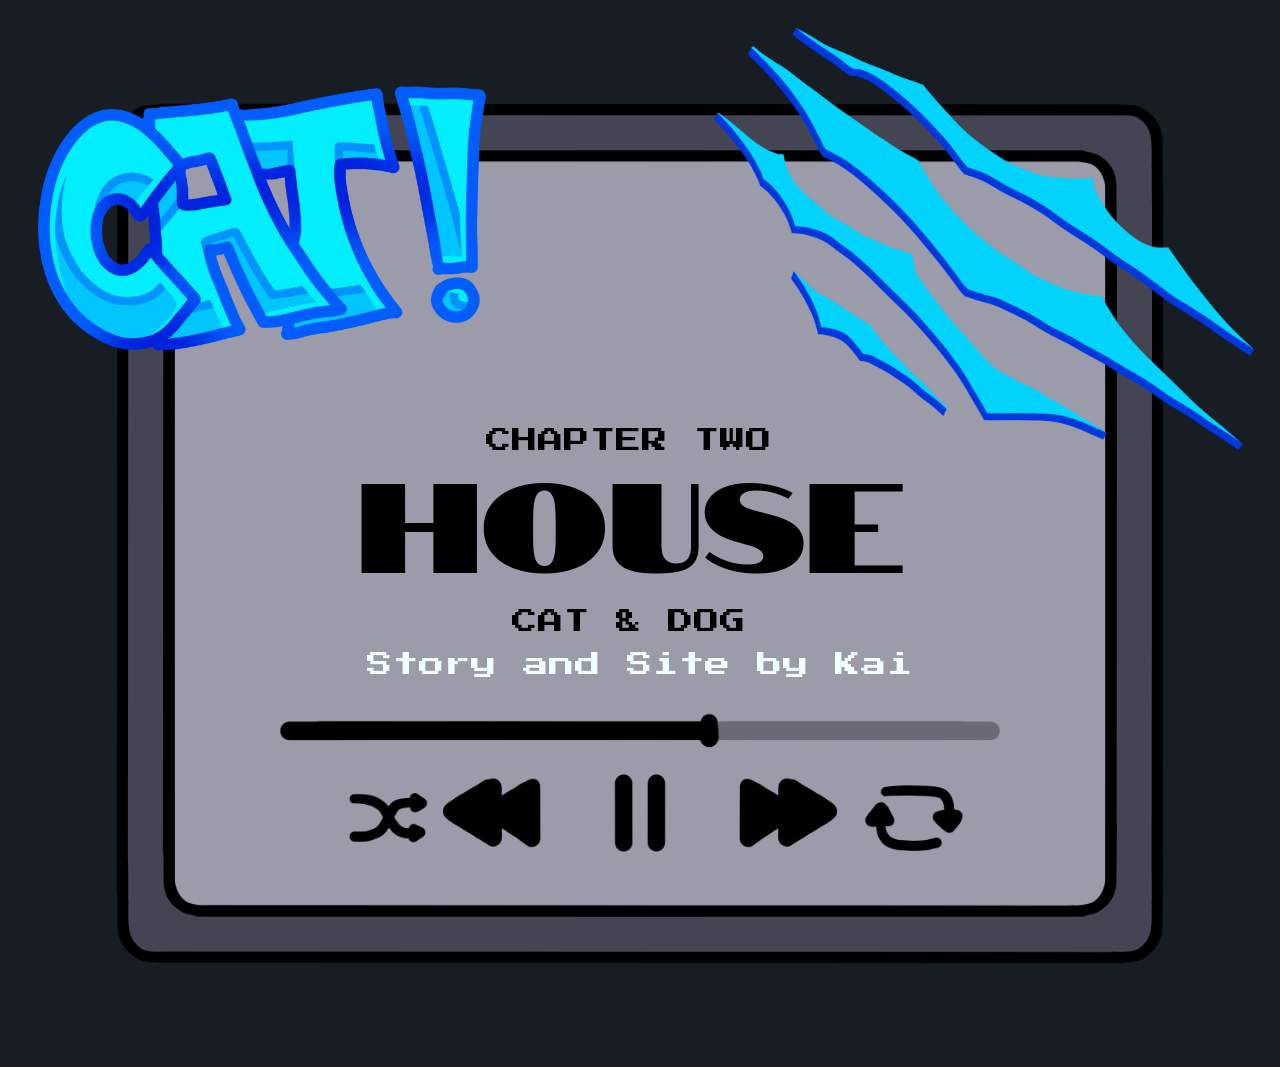
==== index.html @ 32f850a7 "Add files via upload" ====
<!DOCTYPE html>
<html lang="en">
<head>
  <meta charset="UTF-8">
  <meta name="viewport" content="width=device-width, initial-scale=1.0">

  <title>Web Design Story [ZHOU]</title>

<!-- PIXEL, TEXT & HEADER FONT -->  
  <link rel="preconnect" href="https://fonts.googleapis.com">
  <link rel="preconnect" href="https://fonts.gstatic.com" crossorigin>
  <link href="https://fonts.googleapis.com/css2?family=Notable&family=Press+Start+2P&family=Roboto+Mono:ital,wght@0,100..700;1,100..700&display=swap" rel="stylesheet">

  <link rel="stylesheet" href="Dog & Cat.css">
</head>

<!-- AI Used for searching how to code specific overlapping formatting and explaining what code means (included in notes) -->  
<!-- AI also used for trouble shooting -->

<body>
  <main>
    
    <div class="container">
      <img class="cat"src="images/CAT!.png" alt="Cat!">
      <img class="scratch"src="images/SCRATCH.png" alt="cyan claw scratch illustration">

      <h3 class="chapter">CHAPTER TWO</h3>
      <a href="page1.html" class="house">
        HOUSE
      </a>  
      <h3 class="title">CAT & DOG</h3>
      <p class="by">Story and Site by Kai</p>
      <img src="images/PLAYER.png" alt="grey container with static music player">
      
    </div>
  </main>
</body>
</html>
---- Dog & Cat.css ----
html, body {
  margin: 0;
  padding: 0;
  background-color: #181D24;
}

.container {
    position: absolute;
    margin: 0;
    background-color: #181D24;
}

/* ---------------- ANIMATION ---------------- */
@keyframes float {
  0% {
    transform: translateY(0) scale(1);
  }
  50% {
    transform: translateY(10px);
  }
  100% {
    transform: translateY(0);
  }
}

@keyframes bounce {
  0% {
    transform: translateY(10) scale(1);
  }
  50% {
    transform: translateY(20px);
  }
  100% {
    transform: translateY(0);
  }
}

@keyframes flicker {
  0%, 50%, 100% {
    opacity: 1;
  }
  25%, 75% {
    opacity: 0.3;
  }
}
/* animated text code: https://techblog.geekyants.com/some-of-the-most-popular-css-text-animations */
.wrapper.eight {
    pointer-events: none;
    position: absolute;
    top: 0;
    left: 0;
    width: 100%;
    height: 100%;
    font-size: 50px;
    z-index: 100;
    background: transparent;
    display: inline-flex;
}
.eight .smoke {
    position: relative;
    display: inline-flex;
    pointer-events: auto
}
.eight span {
    display: inline-flex;
    color: crimson;
    text-shadow: 8px 2px 0px rgba(0, 0, 0, 1);
    font-family: "Press Start 2P", system-ui;
}

/* forces animation to only happen when hover is active */
.eight .smoke:hover {
    animation: smoke 4s ease infinite;
}

@keyframes smoke {
    20% {
        color: transparent;
        text-shadow: 0 0 40px crimson;
    }
    to {
        color: transparent;
        transform: translate3d(12rem, -10rem, 0) skewX(50deg);
        text-shadow: 0 0 20px crimson;
        opacity: 0;
    }
}

.eight span:nth-of-type(1) {
    animation-delay: 1.1s;
}
.eight span:nth-of-type(2) {
    animation-delay: 1.2s;
}
.eight span:nth-of-type(3) {
    animation-delay: 1.3s;
}
.eight span:nth-of-type(4) {
    animation-delay: 1.4s;
}
.eight span:nth-of-type(5) {
    animation-delay: 1.5s;
}

/* typing animation: https://codepen.io/alvaromontoro/pen/rNwVpdd */
.typewriter {
  --caret: currentcolor;
}

.typewriter2 {
  --caret: currentcolor;
}

.typewriter3 {
  --caret: currentcolor;
}

.typewriter::before {
  content: "";
  animation: typing-sleeping 3s steps(20) forwards;
  white-space: nowrap;
  overflow: hidden;
  display: inline-block;
  vertical-align: bottom;
}

.typewriter::after {
  content: "";
  border-right: 1ch solid var(--caret);
  animation: blink 0.5s linear infinite;
}

.typewriter2::before {
  content: "";
  animation: typing-order 3s 1s steps(32) forwards;
  white-space: nowrap;
  overflow: hidden;
  display: inline-block;
  vertical-align: bottom;
}

.typewriter2::after {
  content: "";
  border-right: 1ch solid var(--caret);
  animation: blink 0.5s linear infinite;
}

.typewriter3::before {
  content: "";
  animation: typing-ts 3s steps(11) forwards;
  white-space: nowrap;
  overflow: hidden;
  display: inline-block;
  vertical-align: bottom;
}

.typewriter3::after {
  content: "";
  border-right: 1ch solid var(--caret);
  animation: blink 0.5s linear infinite;
}

.red-text.sleep.typewriter::before {
  content: "\201CWere you sleeping?\201D";
}

.red-text.order.typewriter2::before {
  content: "\201C Don't take stuff out of order.\201D";
}

.red-text.ts.typewriter3::before {
  content: "...tssssss";
}

@keyframes typing-sleeping {
  from { width: 0; }
  to { width: 20ch; }
}

@keyframes typing-order {
  from { width: 0; }
  to { width: 32ch; }
}

@keyframes typing-ts {
  from { width: 0; }
  to { width: 11ch; }
}

@keyframes blink {
  0%, 100% { opacity: 1; }
  50% { opacity: 0; }
}

/* ---------------- GIFS ---------------- */

img {
  width: 100%;
  height: auto;
  display: block;
}

.cat {
  position: absolute;
  width: 35%;
  top: 3%;
  left: 3%;
  animation: float 3s infinite;
  z-index: 100;
}

.scratch {
  position: absolute;
  width: 45%;
  top: 0%;
  left: 55%;
  z-index: 10;
  animation: flicker 6s infinite;
}

.shoes {
    width: 45%;
    position: absolute;
    /* vh (viewport height) does not care about container size allowing for scaling based on viewport size */
    margin: 10% 0 0 0;
    animation: float 3s infinite;
    filter: drop-shadow(20px 20px 0px rgba(0, 0, 0, 1));
}

.beef {
    position: absolute;
    width: 50%;
    z-index: 1;
    animation: bounce 4s infinite;
    filter: drop-shadow(20px 20px 0px rgba(0, 0, 0, 1));
}

.cook {
    position: absolute;
    width: 50%;
    margin: 99% 0 0 50%;
    z-index: 1;
    animation: float 2s infinite;
    filter: drop-shadow(20px 20px 0px rgba(0, 0, 0, 1));
}

.apples {
    position: absolute;
    width: 30%;
    margin: 10% 0 0 60%;
    z-index: 1;
    filter: drop-shadow(20px 20px 0px rgba(0, 0, 0, 1));
    animation: float 3s infinite;
}

.mother {
    position: absolute;
    width: 30%;
    margin: 46% 0 0 5%;
    z-index: 10;
    filter: drop-shadow(20px 20px 0px rgba(0, 0, 0, 1));
    animation: bounce 4s infinite;
}

.head-pat {
    position: absolute;
    width: 40%;
    margin: 85% 0 0 60%;
    z-index: 10;
    filter: drop-shadow(20px 20px 0px rgba(0, 0, 0, 1));
    animation: float 4s infinite;
}

.header {
  background-image: url('EYES.gif');
  background-position: top left;
  background-repeat: repeat; 
  background-size: 200px auto; 
  z-index: 0;
}

.sink {
    width: 30%;
    position: absolute;
    /* vh (viewport height) does not care about container size allowing for scaling based on viewport size */
    margin: 15% 0 0 10%;
    animation: float 3s infinite;
    filter: drop-shadow(20px 20px 0px rgba(0, 0, 0, 1));
}

.player-pg4 {
    width: 50%;
    position: absolute;
    left: 23%;
    top: 200px;
}

/* ---------------- BUTTONS ---------------- */
/* -------- HOME --------- */
.home {
    position: absolute;
    width: 15%;
    top: 0%;
    left: 0%;
    z-index: 10;
}

.home-default, .home-hover {
    width: 100%;
}

.home-hover {
    position: absolute;
    top: 0;
    left: 0;
    opacity: 0;
    transition: opacity 0.3s ease;
}

.home:hover .home-hover {
    opacity: 1;
}

.home:hover .home-default {
    opacity: 0;
}

/* -------- BACK --------- */
.back {
    position: absolute;
    width: 15%;
    top: 0%;
    right: 0%;
    z-index: 10;
}

.back-default, .back-hover {
    width: 100%;
}

.back-hover {
    position: absolute;
    top: 0;
    right: 0;
    opacity: 0;
    transition: opacity 0.3s ease;
}

.back:hover .back-hover {
    opacity: 1;
}

.back:hover .back-default {
    opacity: 0;
}

/* -------- ARROWS --------- */
.arrow {
    position: absolute;
    width: 288px;
    bottom: 0%;
    left: 50%;
    transform: translateX(-50%);
    z-index: 10;
}

.arrow-default, .arrow-hover {
    width: 100%;
}

.arrow-hover {
    position: absolute;
    bottom: 0;
    right: 0;
    opacity: 0;
    transition: opacity 0.5s ease;
}

.arrow:hover .arrow-hover {
    opacity: 1;
}

.arrow:hover .arrow-default {
    opacity: 0;
}

/* ----------------- */
.arrow1 {
    position: absolute;
    width: 288px;
    bottom: 0%;
    left: 50%;
    transform: translateX(-50%);
    z-index: 10;
}

.arrow1-default, .arrow1-hover {
    width: 250%;
}

.arrow1-hover {
    position: absolute;
    top: 0;
    left: 0;
    right: 0;
    bottom: 0;
    opacity: 0;
    transition: opacity 0.5s ease;
}

.arrow1:hover .arrow1-hover {
    opacity: 1;
}

.arrow1:hover .arrow1-default {
    opacity: 0;
}

/* ----------------- */
.arrow2 {
    position: absolute;
    width: 288px;
    bottom: 0%;
    left: 50%;
    transform: translateX(-50%);
    z-index: 10;
}

.arrow2-default, .arrow2-hover {
    width: 150%;
}

.arrow2-hover {
    position: absolute;
    top: 0;
    left: 0;
    right: 0;
    bottom: 0;
    opacity: 0;
    transition: opacity 0.5s ease;
}

.arrow2:hover .arrow2-hover {
    opacity: 1;
}

.arrow2:hover .arrow2-default {
    opacity: 0;
}

/* ----------------- */
.arrow3 {
    position: absolute;
    width: 288px;
    bottom: 0%;
    left: 50%;
    transform: translateX(-50%);
    z-index: 10;
}

.arrow3-default, .arrow3-hover {
    width: 250%;
}

.arrow3-hover {
    position: absolute;
    top: 0;
    left: 0;
    right: 0;
    bottom: 0;
    opacity: 0;
    transition: opacity 0.5s ease;
}

.arrow3:hover .arrow3-hover {
    opacity: 1;
}

.arrow3:hover .arrow3-default {
    opacity: 0;
}

/* -------- CONTINUE --------- */
.continue {
    position: absolute;
    width: 15%;
    bottom: 0%;
    right: 0%;
    z-index: 10;
}

.continue-default, .continue-hover {
    width: 100%;
}

.continue-hover {
    position: absolute;
    bottom: 0;
    right: 0;
    opacity: 0;
    transition: opacity 0.3s ease;
}

.continue:hover .continue-hover {
    opacity: 1;
}

.continue:hover .continue-default {
    opacity: 0;
}

/* -------- BUTTONS END --------- */


/* ---------------- TEXT ---------------- */

.house {
  font-family: "Notable", sans-serif;
  font-weight: 400;
  font-style: normal;
  /* clamp(MINIMUM, PREFERRED, MAXIMUM) 
        makes the font size responsive to the viewport width, but also sets a minimum and maximum size. 
        180px is the maximum size, 40px is the minimum size, and 10vw is the preferred size based on the viewport width.
    */
  font-size: clamp(40px, 10vw, 180px);
  margin: 0;

/* use % instead of px for content to scale with screen size */
  top: 40%;
  left: 28%;

  position: absolute;
  color: black;
/* prevents hyperlink from underlining */
  text-decoration: none;
/* for hovering over: eases in scale transformation and color change */
  transition: transform 0.2s ease, color 0.2s ease;
}

.house:hover {
  transform: scale(1.1);
  color: crimson;
}

.chapter {
  font-family: "Press Start 2P", system-ui;
  font-weight: 400;
  font-style: normal;

  font-size: clamp(12px, 2vw, 30px);
  margin: 0;
  top: 40%;
  left: 38%;
  position: absolute;
}

.title {
  font-family: "Press Start 2P", system-ui;
  font-weight: 400;
  font-style: normal;

  font-size: clamp(12px, 2vw, 30px);
  margin: 0;
  top: 57%;
  left: 40%;
  position: absolute;
}

.tales {
  font-family: "Press Start 2P", system-ui;
  font-weight: 400;
  font-style: normal;
    font-size: 25px;

    background-image: url("images/Player.png");
    background-size: 100% auto;
    background-repeat: no-repeat;

    position: absolute;

    padding: 4%;
    box-sizing: border-box;
    filter: drop-shadow(20px 20px 0px rgba(0, 0, 0, 1));
}

.by {
  font-family: "Press Start 2P", system-ui;
  font-weight: 400;
  font-style: normal;

  font-size: clamp(12px, 2vw, 30px);
  margin: 0;
  top: 61%;
  left: 50%;
  transform: translateX(-50%);
  position: absolute;
  color: azure;
}

 .p3t {
    font-family: "Roboto Mono", monospace;
    font-optical-sizing: auto;
    font-weight: 300;
    font-style: normal;
    font-size: 25px;

    background-image: url("images/P3T.png");
    background-size: 100% auto;
    background-repeat: no-repeat;

    position: absolute;

    padding: 4%;
    box-sizing: border-box;
    filter: drop-shadow(20px 20px 0px rgba(0, 0, 0, 1));
}

.p1 {
    width: 45%;
    z-index: 4;
}

.p2 {
    width: 45%;
    z-index: 5;
}

.p7, .p8, .p9, .p10, .p11, .p12, .p13 {
    width: 45%;
    z-index: 2;
}



.min3 {
    font-family: "Roboto Mono", monospace;
    font-optical-sizing: auto;
    font-weight: 300;
    font-style: normal;
    font-size: 25px;

    background-image: url("images/MIN3.png");
    background-size: 100% auto;
    background-repeat: no-repeat;

    position: absolute;
    box-sizing: border-box;
    filter: drop-shadow(20px 20px 0px rgba(0, 0, 0, 1));
}

.p3 {
    width: 45%;
    z-index: 3;
}

.p4 {
    width: 45%;
    z-index: 2;
}

.p6 {
    width: 45%;
    z-index: 2;
}

.t3mpr {
    font-family: "Roboto Mono", monospace;
    font-optical-sizing: auto;
    font-weight: 300;
    font-style: normal;
    font-size: 25px;

    background-image: url("images/T3MPR.png");
    background-size: 100% auto;
    background-repeat: no-repeat;

    position: absolute;

    padding: 5%;
    box-sizing: border-box;
    filter: drop-shadow(20px 20px 0px rgba(0, 0, 0, 1));
}

.p5 {
    width: 50%;
    z-index: 3;
}

.paragraph {
    text-align: justify;
    line-height: 1.5;
    margin: 20px 0 -5px 0;
}

.red-text {
  position: absolute;
    z-index: 20;
  margin: 0;
    
    font-family: "Press Start 2P", system-ui;
    font-weight: 400;
    font-style: normal;
    
    font-size: 50px;
    color: crimson;
    text-shadow: 8px 2px 0px rgba(0, 0, 0, 1);
}

.smoke.knock1 {
    top: 530px;
    left: 450px;
}

.smoke.knock2 {
    top: 590px;
    left: 440px;
}

.smoke.knock3 {
    top: 650px;
    left: 440px;
}

.red-text.sleep {
    top: 960px;
    left: 600px;
}

.red-text.order {
    top: 1500px;
    left: 340px;
}

.red-text.ts {
    top: 240px;
    left: 600px;
}

.story-links {
  position: absolute;
  left: 96px;
  bottom: 40px;
  z-index: 20;
  display: flex;
  gap: 24px;
}

.story-links a {
  color: red;
}

/* story canvas layout â€” applies at all screen widths.
   clamp() below handles the shrinking/capping, so this no longer
   needs to be limited to narrow screens with a media query. */
.story-page {
    /* clamp() puts a FLOOR (0.6) and CEILING (1) on the scale.
       Without the floor, scale keeps shrinking as the window gets
       narrower, so the 13px text shrinks right along with it.
       With the floor, once the window is narrower than ~1150px
       (1920 * 0.6) the canvas stops shrinking and the page scrolls
       sideways instead of the text becoming unreadable.
       The ceiling of 1 stops it from ever scaling ABOVE the
       original design size on very wide screens.
       Raise 0.6 for bigger minimum text (more side-scrolling),
       lower it for less side-scrolling (smaller minimum text). */
    width: 1920px;
    zoom: clamp(0.6, calc(100vw / 1920px), 1);
    transform: none;
}

.story-page .header {
    position: absolute;
    top: 0;
    left: 0;
    width: 100%;
    height: 200px;
    margin: 0;
    padding: 0;
    z-index: 0;
}

    .story-page .home {
        position: absolute;
        top: 0;
        left: 0;
        width: 288px;
    }

    .story-page .shoes {
        top: 192px;
        left: 0;
        width: 864px;
        margin: 0;
    }

    .story-page .p1 {
        top: 344px;
        left: 960px;
        width: 864px;
        height: 405px;
    }

    .story-page .p2 {
        top: 700px;
        left: 672px;
        width: 864px;
        height: 405px;
    }

    .story-page .beef {
        top: 1152px;
        left: 1056px;
        width: 960px;
    }

    .story-page .p3 {
        top: 1152px;
        left: 96px;
        width: 960px;
        height: 360px;
    }

    .story-page .p4 {
        top: 1536px;
        left: 400px;
        width: 960px;
        height: 360px;
    }

    .story-page .p5 {
        top: 1900px;
        left: 96px;
        width: 960px;
        height: 480px;
    }

  .story-page .p6 {
        top: 300px;
        left: 96px;
        width: 960px;
        height: 480px;
    }

  .story-page .p7 {
        top: 650px;
        left: 450px;
        width: 960px;
        height: 480px;
    }

  .story-page .p8 {
        top: 1050px;
        left: 800px;
        width: 960px;
        height: 480px;
    }

  .story-page .p9 {
        top: 1536px;
        left: 150px;
        width: 960px;
        height: 800px;
    }

  .story-page .p10 {
        top: 400px;
        left: 850px;
        width: 960px;
        height: 480px;
    }

    .story-page .p11 {
        top: 720px;
        left: 710px;
        width: 864px;
        height: 405px;
    }

    .story-page .p12 {
        top: 1152px;
        left: 900px;
        width: 960px;
        height: 480px;
    }

    .story-page .p13 {
        top: 200px;
        left: 500px;
        width: 960px;
        height: 800px;
    }

    .story-page .p3t{
        padding: 100px 60px 50px;
    }

    .story-page .min3 {
        padding: 100px 60px 90px;
    }

    .story-page .tales{
        padding: 300px 180px 50px;
    }

    .story-page .paragraph {
        margin: 0;
    }
    

    /* the text boxes are scrollable if the text is too long to fit in the box */

    .story-page .p3t .paragraph,
    .story-page .min3 .paragraph, .story-page .t3mpr .paragraph, .story-page .tales .paragraph {
        height: 100%;
        overflow-x: hidden;
        overflow-y: scroll;
        overscroll-behavior: contain;
        box-sizing: border-box;
        background: transparent;
    }

.story-page .continue {
    position: absolute;
    top: 2300px;
    right: 0;
    bottom: auto;
    width: 288px;
}

.story-page .arrow {
    position: absolute;
    top: 1250px;
    left: 25%;
    transform: translateX(-50%);
    bottom: auto;
    width: 150px;
}

.story-page .arrow1 {
    position: absolute;
    top: 1050px;
    left: 15%;
    transform: translateX(-50%);
    bottom: auto;
    width: 150px;
}
    
.story-page .arrow2 {
    position: absolute;
    top: 1050px;
    left: 50%;
    transform: translateX(-50%);
    bottom: auto;
    width: 150px;
}
    
.story-page .arrow3 {
    position: absolute;
    top: 1050px;
    left: 75%;
    transform: translateX(-50%);
    bottom: auto;
    width: 150px;
}
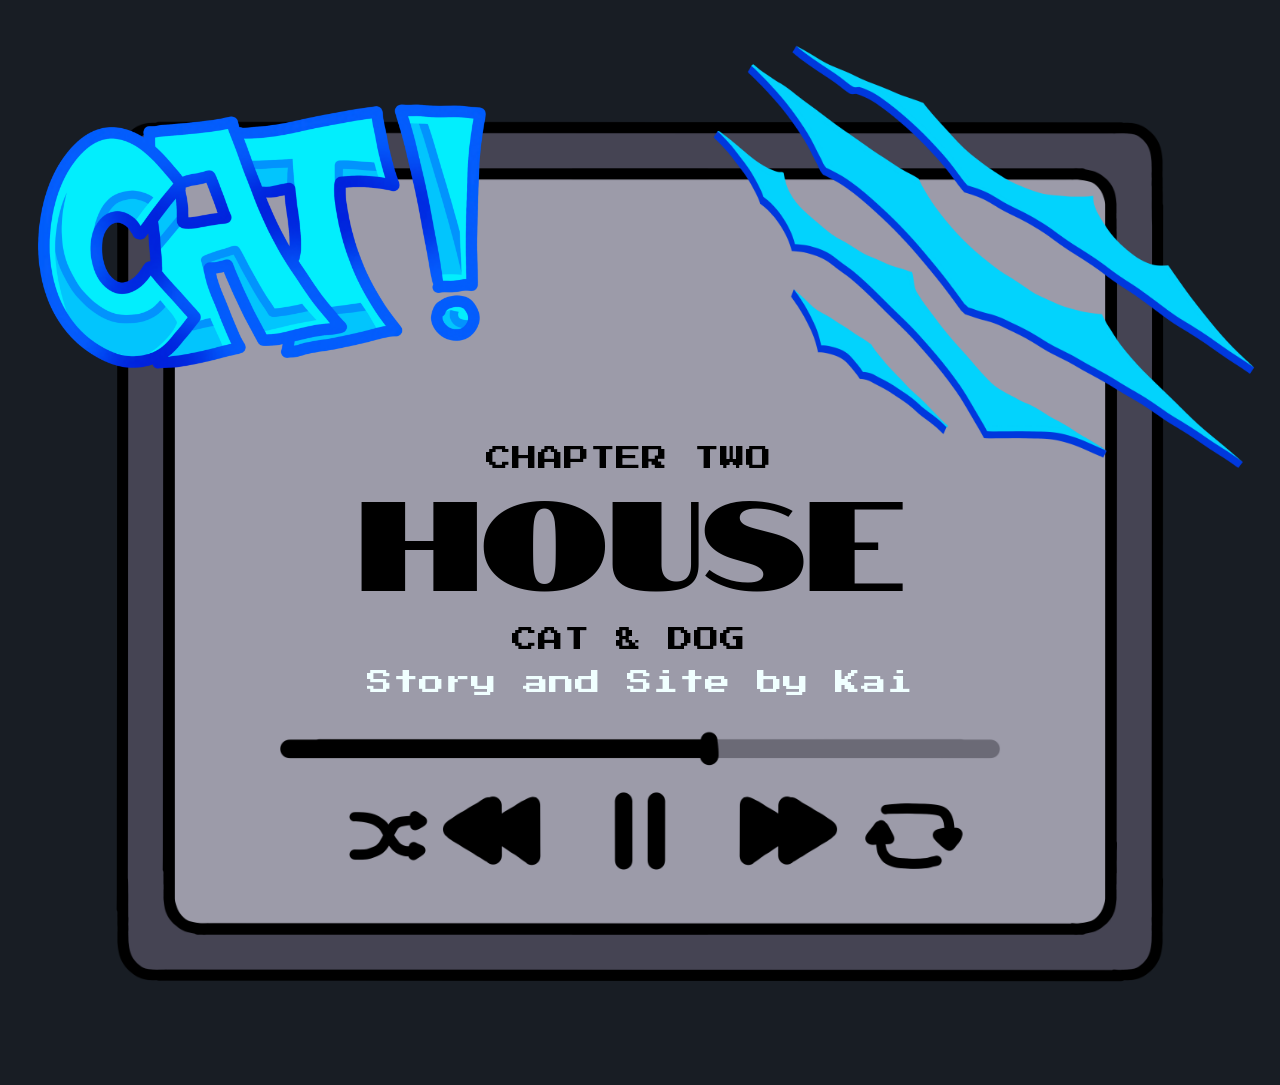
==== commit 3e05c3ec: "Update index.html" ====
--- a/index.html
+++ b/index.html
@@ -11,6 +11,12 @@
   <link rel="preconnect" href="https://fonts.gstatic.com" crossorigin>
   <link href="https://fonts.googleapis.com/css2?family=Notable&family=Press+Start+2P&family=Roboto+Mono:ital,wght@0,100..700;1,100..700&display=swap" rel="stylesheet">
 
+  <link rel="apple-touch-icon" sizes="180x180" href="/apple-touch-icon.png"> +<link rel="icon" type="image/png" sizes="32x32" href="/favicon-32x32.png"> +
+  <link rel="icon" type="image/png" sizes="16x16" href="/favicon-16x16.png"> +<link rel="manifest" href="/site.webmanifest">
+  
   <link rel="stylesheet" href="Dog & Cat.css">
 </head>
 
@@ -30,9 +36,9 @@
       </a>  
       <h3 class="title">CAT & DOG</h3>
       <p class="by">Story and Site by Kai</p>
-      <img src="images/PLAYER.png" alt="grey container with static music player">
+      <img src="images/Player.png" alt="grey container with static music player">
       
     </div>
   </main>
 </body>
-</html>+</html>
--- a/Dog & Cat.css
+++ b/Dog & Cat.css
@@ -282,7 +282,6 @@
 .sink {
     width: 30%;
     position: absolute;
-    /* vh (viewport height) does not care about container size allowing for scaling based on viewport size */
     margin: 15% 0 0 10%;
     animation: float 3s infinite;
     filter: drop-shadow(20px 20px 0px rgba(0, 0, 0, 1));
@@ -400,6 +399,7 @@
 
 .arrow1-hover {
     position: absolute;
+    /* Experienced positioning inssues with arrows */
     top: 0;
     left: 0;
     right: 0;
@@ -749,7 +749,9 @@
   color: red;
 }
 
-/* story canvas layout â€” applies at all screen widths.
+/* ---------------- EXACT SIZING AND POSITIONING ---------------- */
+
+/* story canvas layout applies at all screen widths.
    clamp() below handles the shrinking/capping, so this no longer
    needs to be limited to narrow screens with a media query. */
 .story-page {
@@ -906,19 +908,6 @@
         margin: 0;
     }
     
-
-    /* the text boxes are scrollable if the text is too long to fit in the box */
-
-    .story-page .p3t .paragraph,
-    .story-page .min3 .paragraph, .story-page .t3mpr .paragraph, .story-page .tales .paragraph {
-        height: 100%;
-        overflow-x: hidden;
-        overflow-y: scroll;
-        overscroll-behavior: contain;
-        box-sizing: border-box;
-        background: transparent;
-    }
-
 .story-page .continue {
     position: absolute;
     top: 2300px;
@@ -962,4 +951,14 @@
     bottom: auto;
     width: 150px;
 }
-    +    
+
+    /* the text boxes are scrollable if the text is too long to fit in the box */
+.story-page .p3t .paragraph, .story-page .min3 .paragraph, .story-page .t3mpr .paragraph, .story-page .tales .paragraph {
+    height: 100%;
+    overflow-x: hidden;
+    overflow-y: scroll;
+    overscroll-behavior: contain;
+    box-sizing: border-box;
+    background: transparent;
+}
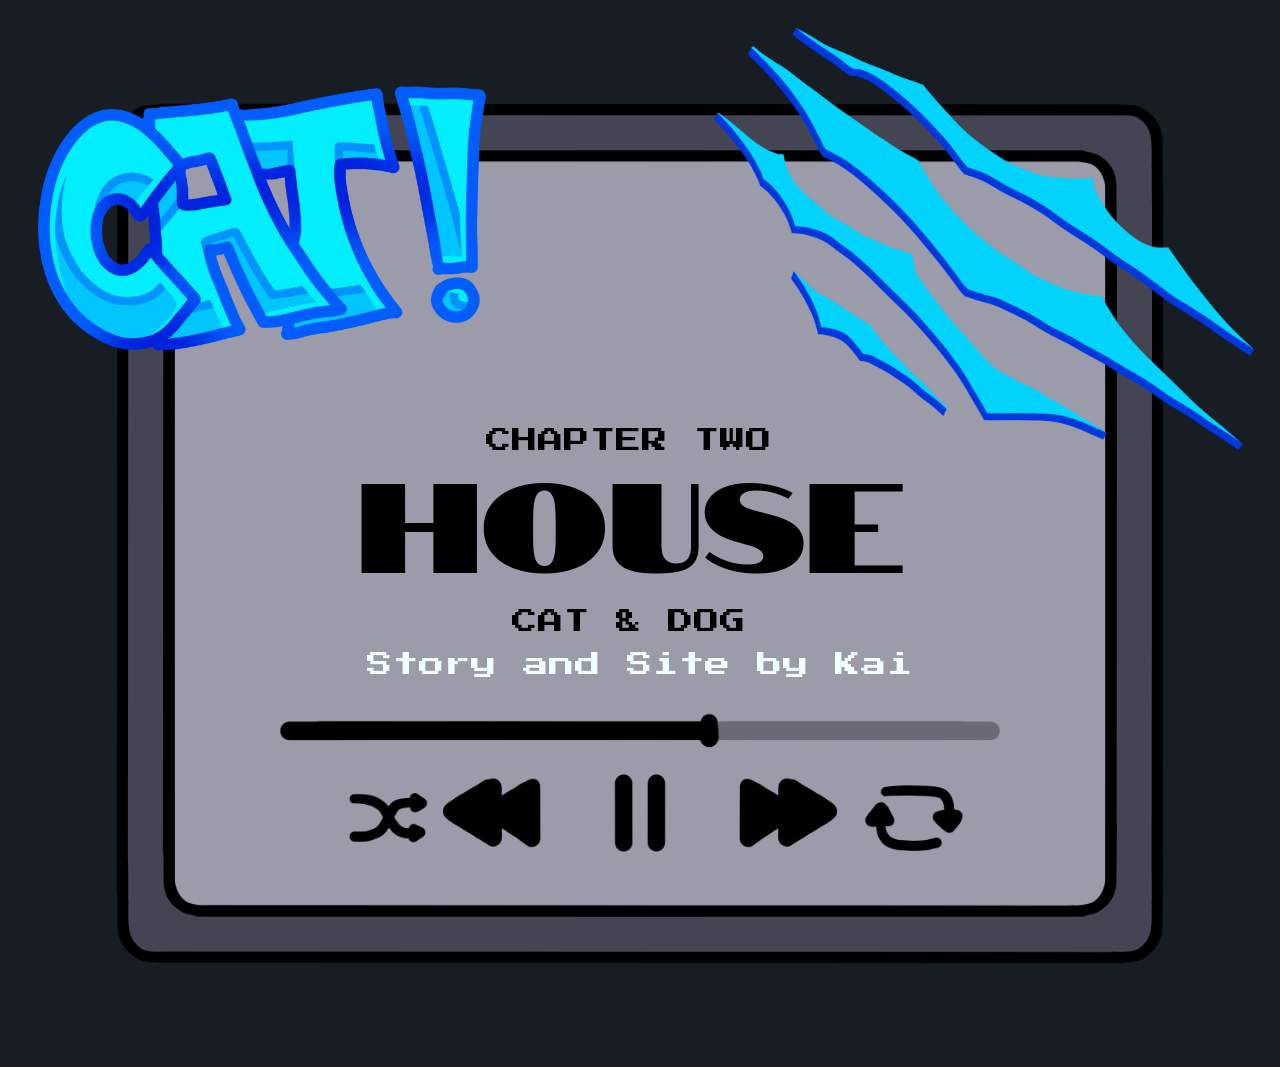
==== commit fd30b3e4: "Fix favicon and manifest links in index.html Updated favicon and manifest links to correct paths." ====
--- a/index.html
+++ b/index.html
@@ -11,11 +11,10 @@
   <link rel="preconnect" href="https://fonts.gstatic.com" crossorigin>
   <link href="https://fonts.googleapis.com/css2?family=Notable&family=Press+Start+2P&family=Roboto+Mono:ital,wght@0,100..700;1,100..700&display=swap" rel="stylesheet">
 
-  <link rel="apple-touch-icon" sizes="180x180" href="/apple-touch-icon.png"> -<link rel="icon" type="image/png" sizes="32x32" href="/favicon-32x32.png"> -
-  <link rel="icon" type="image/png" sizes="16x16" href="/favicon-16x16.png"> -<link rel="manifest" href="/site.webmanifest">
+<link rel="apple-touch-icon" sizes="180x180" href="images/apple-touch-icon.png">
+<link rel="icon" type="image/png" sizes="32x32" href="images/favicon-32x32.png">
+<link rel="icon" type="image/png" sizes="16x16" href="images/favicon-16x16.png">
+<link rel="manifest" href="images/site.webmanifest">
   
   <link rel="stylesheet" href="Dog & Cat.css">
 </head>
